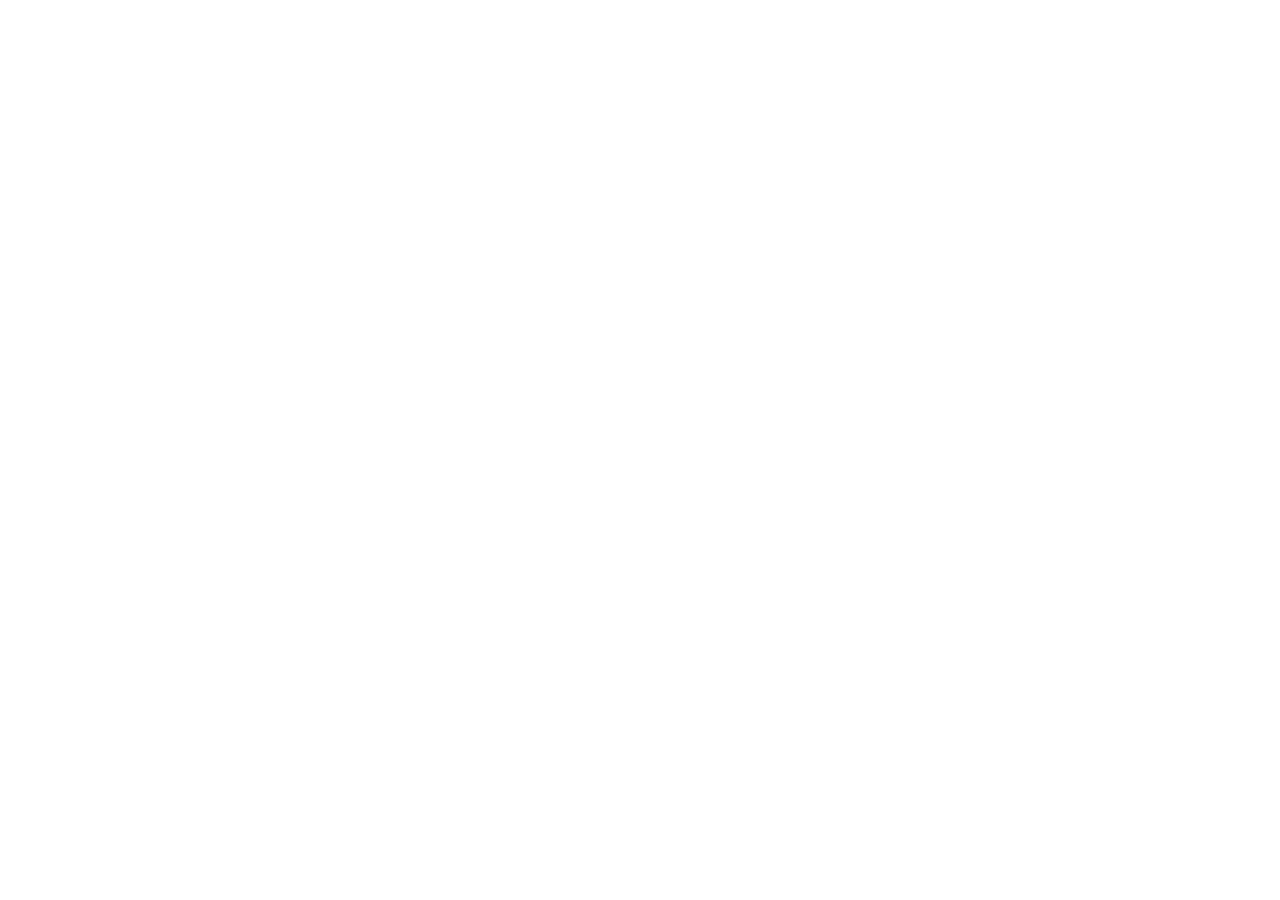
==== circle animetion/index.html @ 8cb7843b "Create index.html" ====
<!DOCTYPE html>
<html lang="en">

<head>
    <meta charset="UTF-8">
    <meta name="viewport" content="width=device-width, initial-scale=1.0">
    <title>Shadow circle</title>
    <link rel="stylesheet" href="l.css">
    <link rel="shortcut icon" href="Rinnegan-PNG-File (7).png" type="image/x-icon">
      
    
</head>

<body>
    <div class="card">
        <div class="circle"></div>
        <div class="circle"></div>
        <div class="circle"></div>
        <div class="circle"></div>
        <div class="circle"></div>
    </div>
</body>


</html>
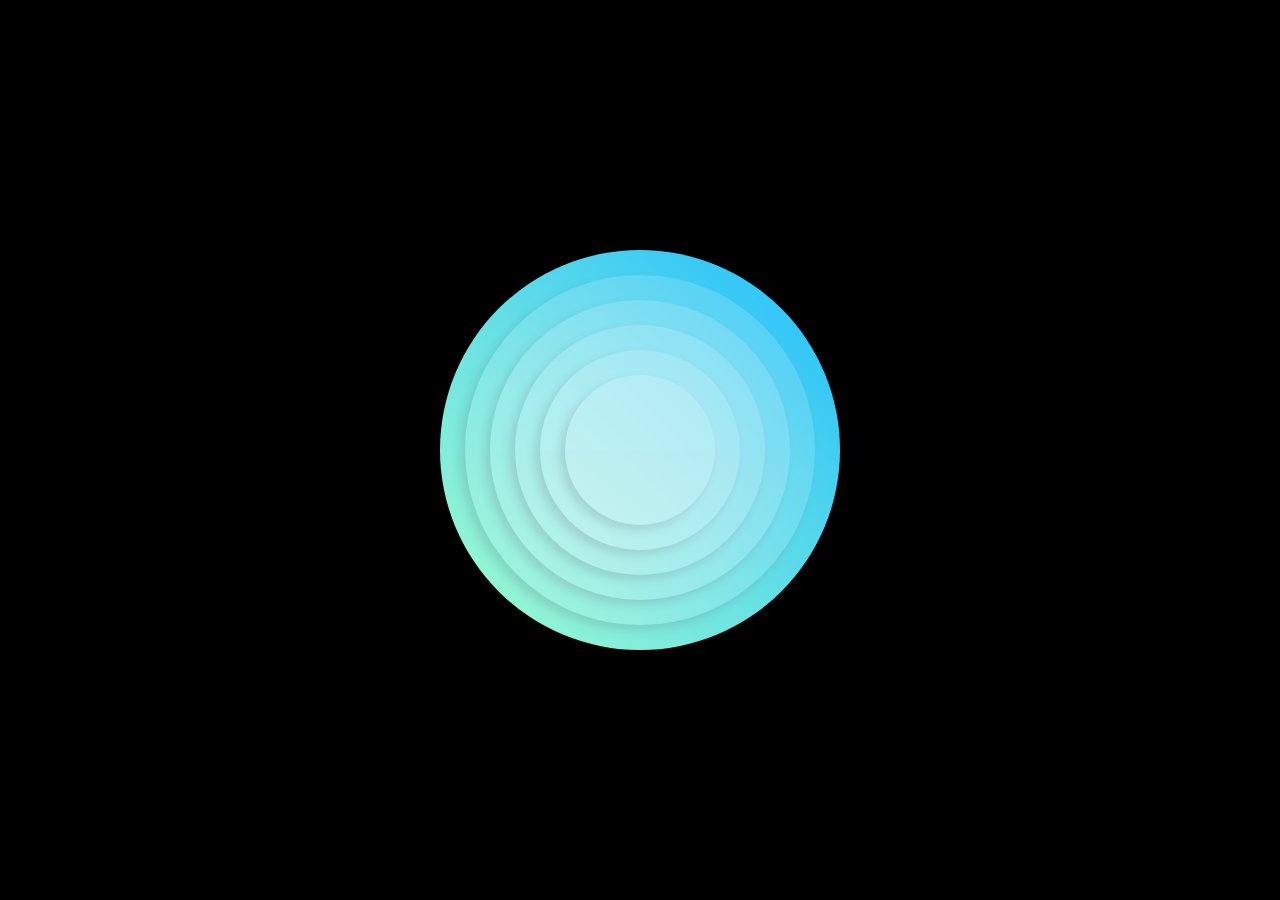
==== commit 6090b62d: "Update index.html" ====
--- a/circle animetion/index.html
+++ b/circle animetion/index.html
@@ -5,7 +5,7 @@
     <meta charset="UTF-8">
     <meta name="viewport" content="width=device-width, initial-scale=1.0">
     <title>Shadow circle</title>
-    <link rel="stylesheet" href="l.css">
+    <link rel="stylesheet" href="style.css">
     <link rel="shortcut icon" href="Rinnegan-PNG-File (7).png" type="image/x-icon">
       
     
--- a/circle animetion/style.css
+++ b/circle animetion/style.css
@@ -0,0 +1,74 @@
+* {
+    margin: 0;
+    padding: 0;
+}
+
+body {
+    background-color: black;
+    display: flex;
+    justify-content: center;
+    align-items: center;
+    height: 100vh;
+}
+
+.card {
+    background: linear-gradient(45deg, #a5fecd, #20bdff);
+    height: 400px;
+    width: 400px;
+    border-radius: 50%;
+    transform-style: preserve-3d;
+    transition: all 1s ease-in-out;
+}
+
+.circle {
+    background: linear-gradient(#ffffff27, #ffffff28);
+    border-radius: inherit;
+    box-shadow: -5px 5px 10px #64646f33;
+    position: absolute;
+    transition: all 1s ease-in-out;
+
+}
+
+.card :nth-child(1) {
+    inset: 25px;
+    transition-delay: 0.1s;
+}
+
+.card :nth-child(2) {
+    inset: 50px;
+    transition-delay:0.2s ;
+}
+
+.card :nth-child(3) {
+    inset: 75px;
+    transition-delay:0.3s ;
+}
+
+.card :nth-child(4) {
+    inset: 100px;
+    transition-delay:0.4s ;
+}
+
+.card :nth-child(5) {
+    inset: 125px;
+    transition-delay:0.5s ;
+}
+/* hover effect */
+.card:hover{
+    transform: rotate3d(1,1,0,60deg);
+}
+.card:hover.card :nth-child(1){
+    transform: translate3d(0,0,30px);
+}
+.card:hover.card :nth-child(2){
+    transform: translate3d(0,0,60px);
+}
+.card:hover.card :nth-child(3){
+    transform: translate3d(0,0,90px);
+}
+.card:hover.card :nth-child(4){
+    transform: translate3d(0,0,120px);
+}
+.card:hover.card :nth-child(5){
+    transform: translate3d(0,0,150px);
+}
